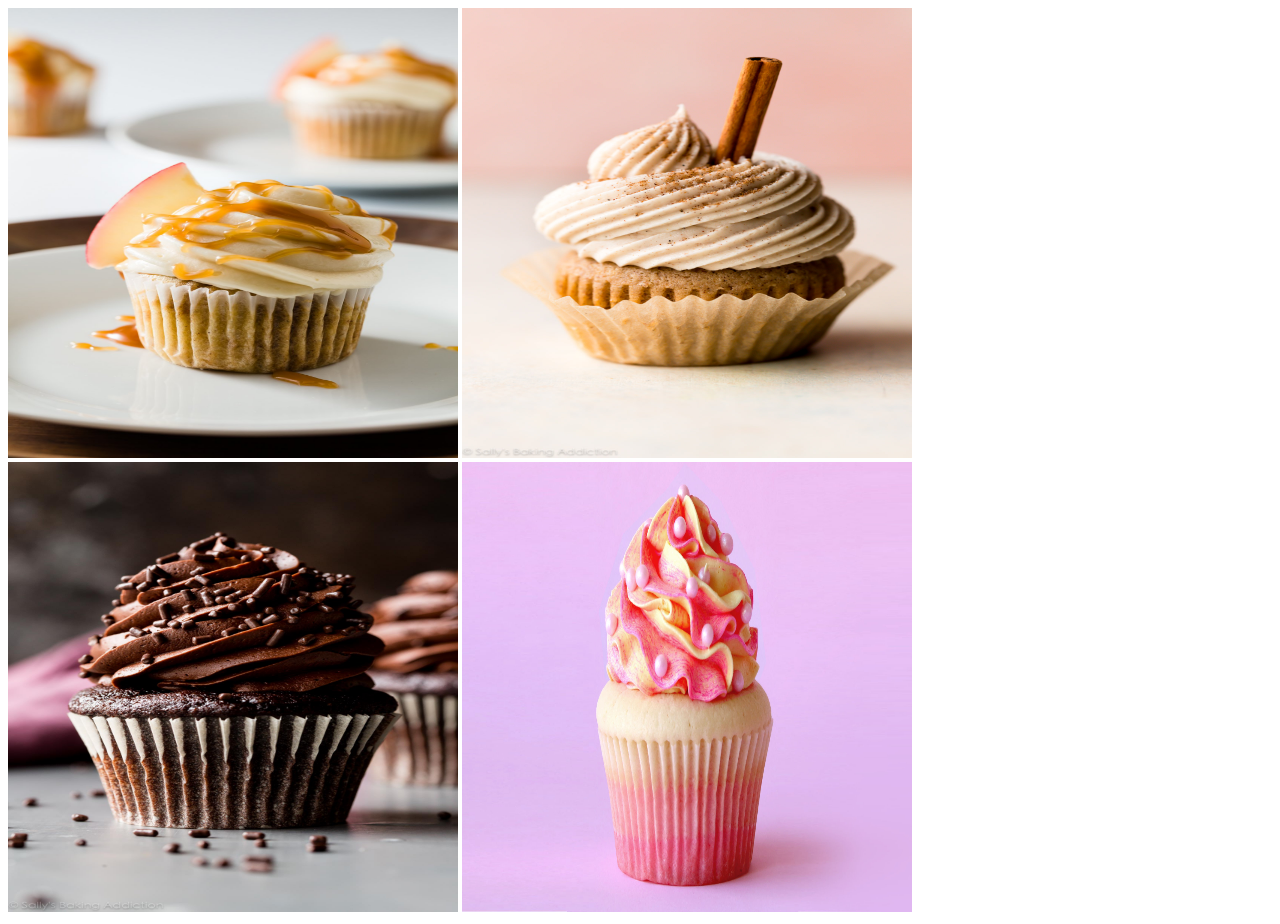
==== cupcakes.html @ cbbd26aa "added content to index.html and cupcakes.html" ====
<!DOCTYPE html>
<html>
  <head>
    <link href="css/styles.css" rel="stylesheet" type="text/css">
    <title>Sweetest Flavors</title>
  </head>
  <body>
    <img src="pictures/Apple-Cupcakes.jpg" width="450" height="450" alt="Apple Cupcake">
    <img src="pictures/chai-latte-cupcakes.jpg" width="450" height="450" alt="chai latte cupcake">
    <img src="pictures/moist-chocolate-cupcakes-5.jpg" width="450" height="450" alt="Moist brownie cupcake">
    <img src="pictures/rose-cupcake.jpg" width="450" height="450" alt="Frose Rose Cupcake">
  </body>
</html>
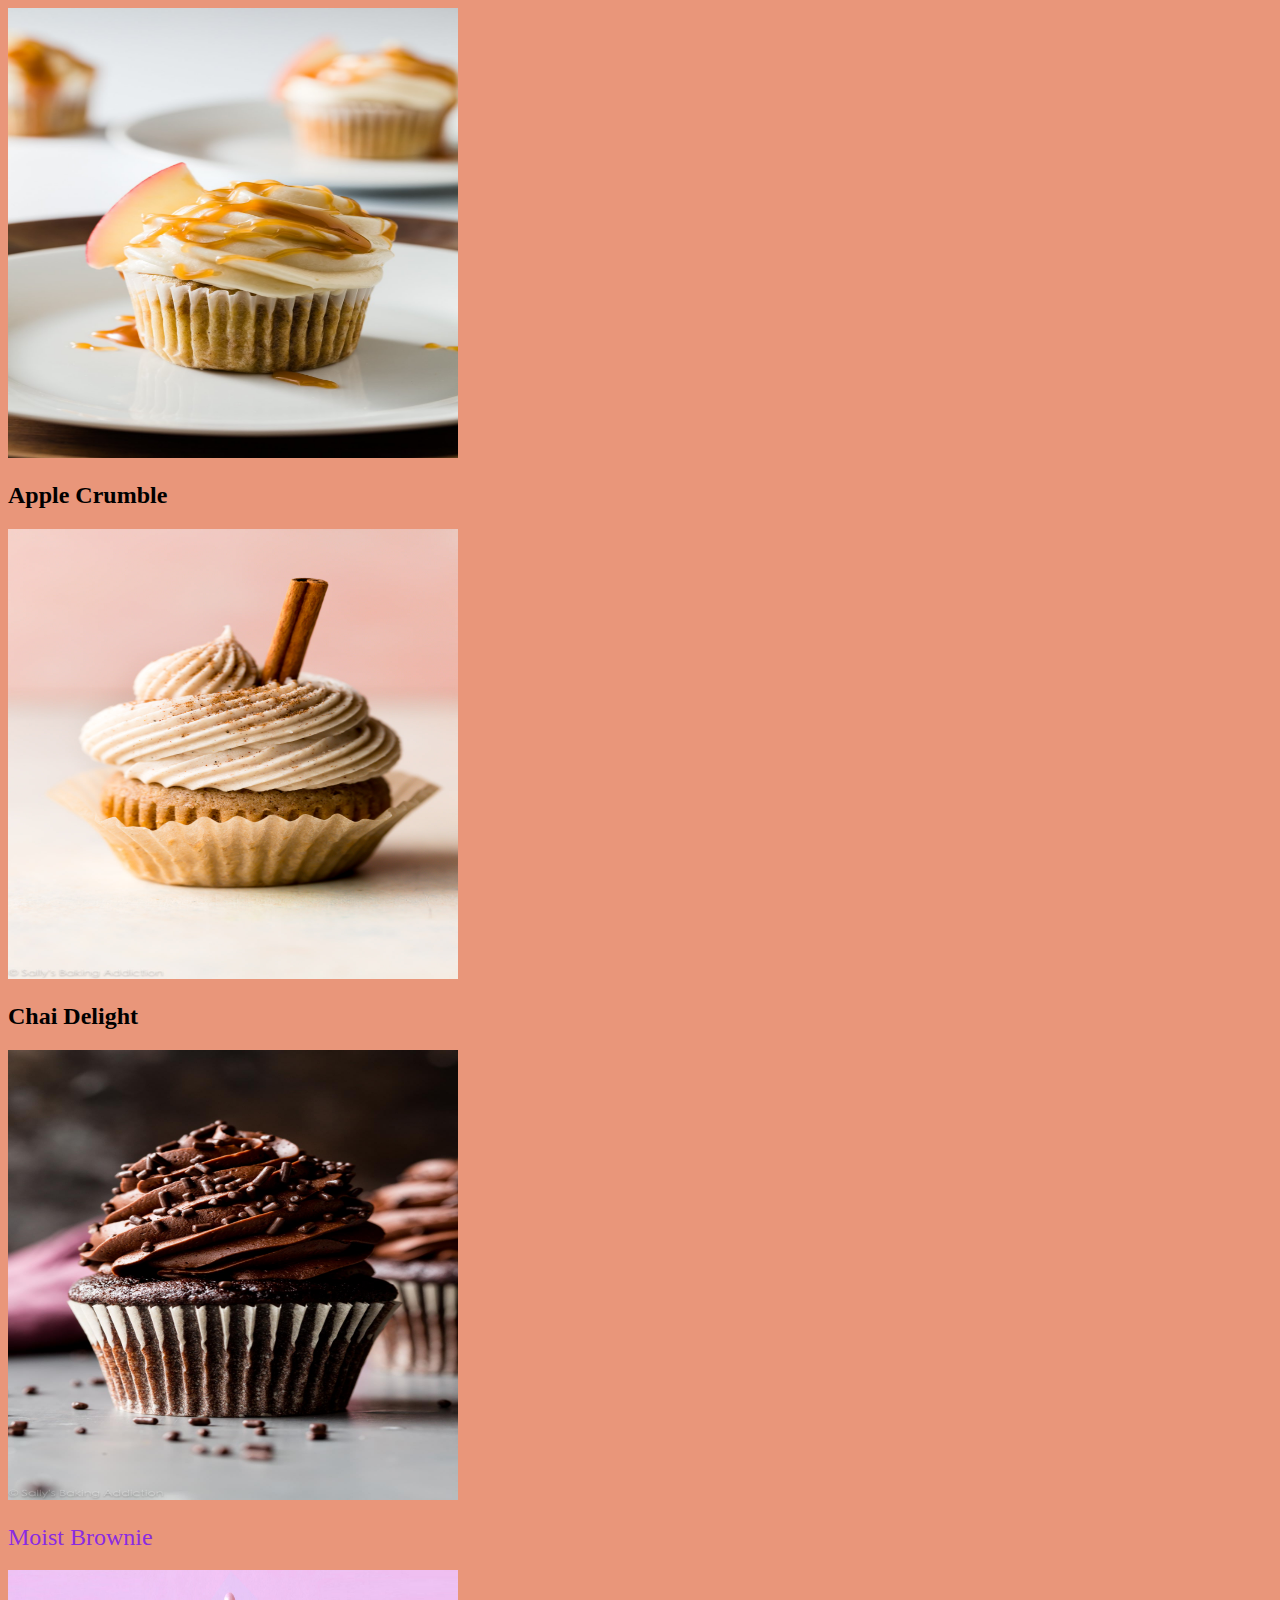
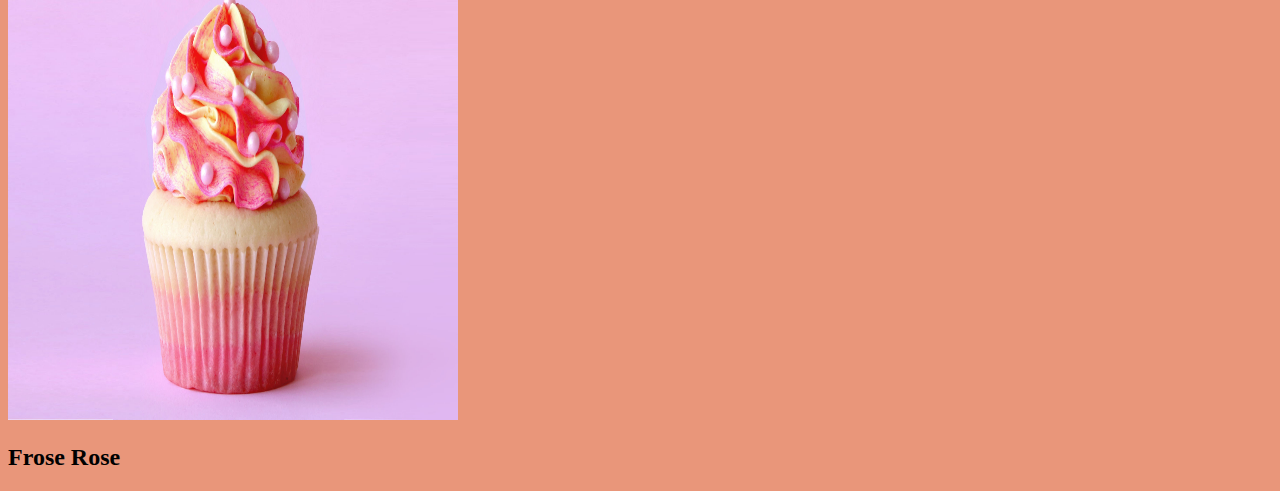
==== commit be75cc4d: "add css styling and image to index.html" ====
--- a/cupcakes.html
+++ b/cupcakes.html
@@ -6,8 +6,12 @@
   </head>
   <body>
     <img src="pictures/Apple-Cupcakes.jpg" width="450" height="450" alt="Apple Cupcake">
+    <h2>Apple Crumble</h2>
     <img src="pictures/chai-latte-cupcakes.jpg" width="450" height="450" alt="chai latte cupcake">
+    <h2>Chai Delight</h2>
     <img src="pictures/moist-chocolate-cupcakes-5.jpg" width="450" height="450" alt="Moist brownie cupcake">
+    <h2 class=best>Moist Brownie</h2>
     <img src="pictures/rose-cupcake.jpg" width="450" height="450" alt="Frose Rose Cupcake">
+    <h2>Frose Rose</h2>
   </body>
 </html>--- a/css/styles.css
+++ b/css/styles.css
@@ -0,0 +1,6 @@
+h1.flashy {color:red; font-style: italic;}
+h2.flashy {color:red; font-style: italic;}
+h3.flashy {color:red; font-style: italic;}
+li.best {color: blueviolet;font-family: cursive; font-weight: 500;flex: content;}
+body {background-color: darksalmon;}
+h2.best {color: blueviolet;font-family: cursive; font-weight: 500;flex: content;}